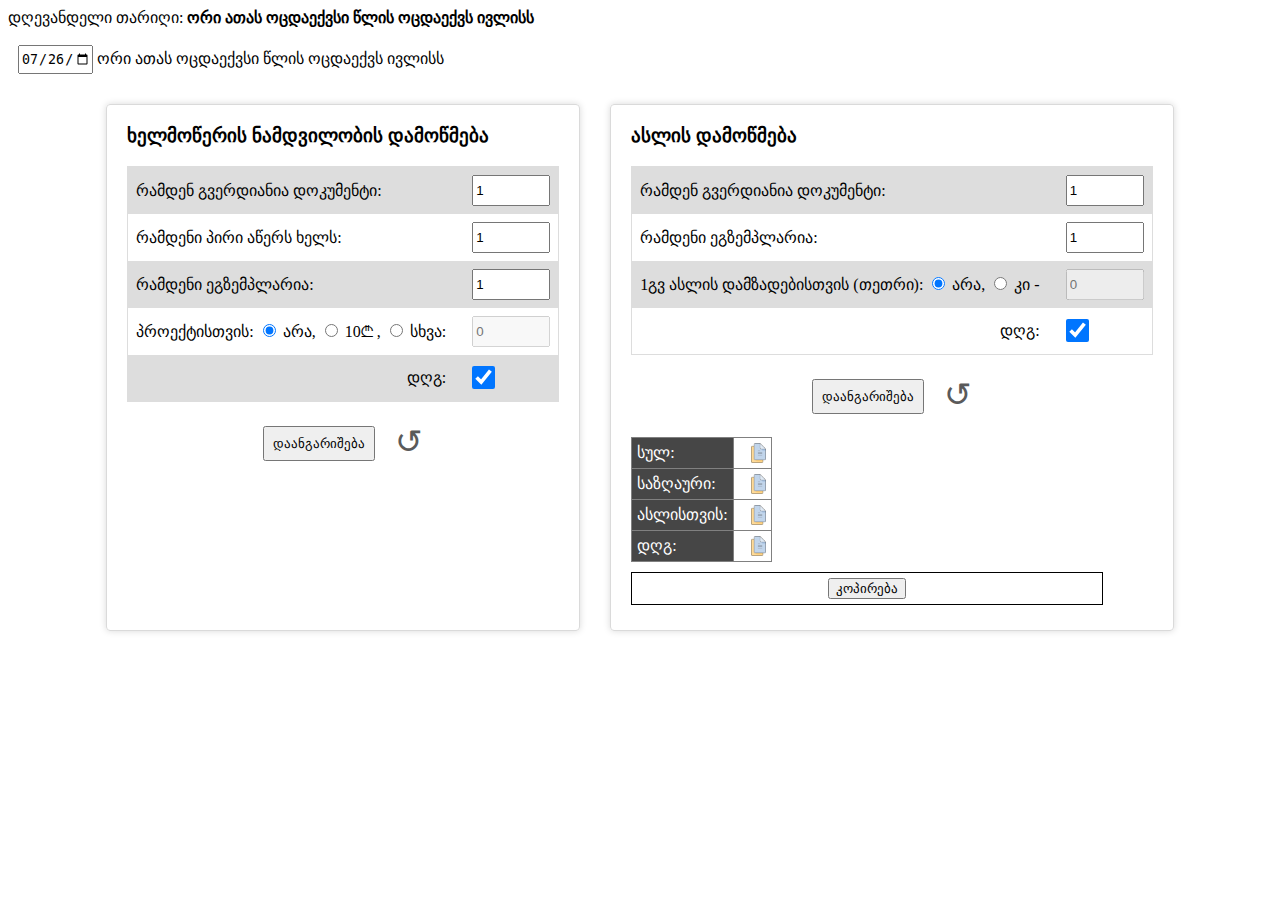
==== index.html @ 3fb6e7e7 "namechange" ====
<!DOCTYPE html>
<html lang="ka">
<head>
  <meta charset="UTF-8">
  <title>საზღაურები</title>
  <link rel="stylesheet" href="style.css">
</head>


<body>

   <div>დღევანდელი თარიღი: <b><span id="date1"></span></b></div><br>
   <input type="date" class="date-input">
   <span id="date2"></span></b></div>

   <div id="main-content"> 
      

      <!-- ხელმოწერის ნამდვილობის დამოწმება -->

      <div class="parts">
         
         <h3>ხელმოწერის ნამდვილობის დამოწმება</h3>
         <form id="signatureForm">
            <table class="input-table">
               <tr> 
                  <td><label for="pageNum">რამდენ გვერდიანია დოკუმენტი: </label><br></td>
                  <td><input type="number" min="1" id="pageNum" name="pageNum" placeholder="1" value="1"><br>
                  </td>
               </tr>
               <tr>
                  <td><label for="ppl">რამდენი პირი აწერს ხელს: </label><br>
                  </td>
                  <td><input type="number" min="1" id="ppl" name="ppl" placeholder="1" value="1"><br>
                  </td>
               </tr>
               <tr>
                  <td><label for="copies">რამდენი ეგზემპლარია: </label><br>
                  </td>
                  <td><input type="number" min="1" id="copies" name="copies" placeholder="1" value="1"><br>
                  </td>
               </tr>
               <tr>
                  <td><label for="projectAmount">პროექტისთვის: </label>
                     <input type="radio" id="project0" class="radio-input" name="project" checked>
                     <label for="project0">არა,</label>
                     <input type="radio" id="project10" class="radio-input" name="project">
                     <label for="project10">10₾ ,</label>
                     <input type="radio" id="projectOther" class="radio-input" name="project">
                     <label for="projectOther">სხვა:</label>
                  </td>
                  <td><input type="number" min="0" id="projectAmount" name="projectAmount" placeholder="0" disabled="disabled">
                  </td>
               </tr>
               <tr>
                  <td class="vat-label"><label for="vatSelector">დღგ:</label>
                  </td>
                  <td><input type="checkbox" class="checkbox" id="vatSelector" name="vatSelector" checked>
                  </td>
               </tr>
            </table>
         </form>
         
         <div class="bttns">
            <div><button class="submit-bttn" id="submit">დაანგარიშება</button></div>   
            <div class="reset-bttn" id="reset">&#8634;</div>
         </div><br>

         <!-- შედეგები -->
         <table class="result-table">
            <tr id="signFullPrice"></tr>
            <tr id="signaturesPrice"></tr>
            <tr id="forProject"></tr>
            <tr id="signVAT"></tr>
         </table>

         <div id="fullText"></div>


      </div>




      <!-- ასლის დამოწმება -->

      <div class="parts">
         <h3>ასლის დამოწმება</h3>
         <form id="copiesForm">
            <table class="input-table">
               <tr> 
                  <td><label for="pageNum">რამდენ გვერდიანია დოკუმენტი: </label><br></td>
                  <td><input type="number" min="1" id="pageNumCopy" name="pageNum" value="1"><br>
                  </td>
               </tr>
               <tr>
                  <td><label for="copies">რამდენი ეგზემპლარია: </label><br>
                  </td>
                  <td><input type="number" min="1" id="copiesCopy" name="copies" value="1"><br>
                  </td>
               </tr>
               <tr>
                  <td><label for="copyPrice">1გვ ასლის დამზადებისთვის (თეთრი): </label>
                     <input type="radio" id="copy0" class="radio-input" name="copyPrice" checked>
                     <label for="copy0">არა,</label>
                     <input type="radio" id="copyYes" class="radio-input" name="copyPrice">
                     <label for="copyYes">კი -</label>
                  </td>
                  <td><input type="number" min="0" id="forCopying" name="copyPrice" placeholder="0" disabled="disabled">
                  </td>
               </tr>
               <tr>
                  <td class="vat-label"><label for="vatSelectorC">დღგ:</label>
                  </td>
                  <td><input type="checkbox" class="checkbox" id="copyVatSelector" name="vatSelectorC" checked>
                  </td>
               </tr>
            </table>
         </form>
         
         <div class="bttns">
            <div><button class="submit-bttn" id="submit-copies">დაანგარიშება</button></div>   
            <div class="reset-bttn" id="reset-copies">&#8634;</div>
         </div><br>

         <table class="result-table">
            <tr>
               <td>სულ:</td>
               <td>
                  <div class="text-and-copy">
                     <span id="copyFullPrice"></span><img id="copy-full-copies" class="copy-icon" src="copy1.png" title="Copy">
                  </div>
            </td>
            </tr>
            <tr>
               <td>საზღაური:</td>
               <td>
                  <div class="text-and-copy">
                     <span id="copiesPrice"></span><img id="copy-notary-copies" class="copy-icon" src="copy1.png" title="Copy">
                  </div>
               </td>

            </tr>
            <tr>
               <td>ასლისთვის:</td>
               <td >
                  <div class="text-and-copy">
                     <span id="forCopyingResult"></span><img id="copy-for-copying" class="copy-icon" src="copy1.png" title="Copy">
                  </div>
               </td>
            </tr>
            <tr>
               <td>დღგ:</td>
               <td>
                  <div class="text-and-copy">
                     <span id="copiesVAT"></span><img id="copy-VAT-copies" class="copy-icon" src="copy1.png" title="Copy">
                  </div>
               </td>
            </tr>
         </table>

         <div class = "fullText">
            <span id="copiesFullText"></span>
            <div class="copy-full-bttn">
               <button id="copyFullTextCopies">კოპირება</button>
            </div>
         </div>
         

      </div>

      
      <!-- ხელშეკრულებების ღირებულება 

      <div class="parts">
         <h3>ხელშეკრულებები</h3>
         <form id="signatureForm">
            <table class="input-table">
               <tr> 
                  <td><label for="pageNum">გარიგების ღირებულება: </label><br></td>
                  <td><input type="number" min="1" id="pageNum" name="pageNum" placeholder="1"><br>
                  </td>
               </tr>
            </table>
         </form>
         
         <div class="bttns">
            <div><button id="submit">დაანგარიშება</button></div>   
            <div id="reset">&#8634;</div>
         </div><br>

         <table class="result-table">
            <tr>
               <td>სულ:</td>
               <td>
                  <div class="text-and-copy">
                     <span id="signFullPrice"></span><img onclick="copyFullPrice()" class="copy-icon" src="copy1.png" title="Copy">
                  </div>
            </td>
            </tr>
            <tr>
               <td>საზღაური:</td>
               <td>
                  <div class="text-and-copy">
                     <span id="signaturesPrice"></span><img onclick="copyNotaryPrice()" class="copy-icon" src="copy1.png" title="Copy">
                  </div>
               </td>

            </tr>
            <tr>
               <td>დღგ:</td>
               <td>
                  <div class="text-and-copy">
                     <span id="signVAT"></span><img onclick="copyVatPrice()" class="copy-icon" src="copy1.png" title="Copy">
                  </div>
               </td>
            </tr>
         </table>
      </div>

      
       სამკვიდრო მოწმობა 

      <div class="parts">
         <h3>სამკვიდრო მოწმობა</h3>
         <form id="signatureForm">
            <table class="input-table">
               <tr> 
                  <td><label for="pageNum">სამკვიდროს ღირებულება: </label><br></td>
                  <td><input type="number" min="1" id="pageNum" name="pageNum" placeholder="1"><br>
                  </td>
               </tr>
            </table>
         </form>
         
         <div class="bttns">
            <div><button id="submit">დაანგარიშება</button></div>   
            <div id="reset">&#8634;</div>
         </div><br>

         <table class="result-table">
            <tr>
               <td>სულ:</td>
               <td>
                  <div class="text-and-copy">
                     <span id="signFullPrice"></span><img onclick="copyFullPrice()" class="copy-icon" src="copy1.png" title="Copy">
                  </div>
            </td>
            </tr>
            <tr>
               <td>საზღაური:</td>
               <td>
                  <div class="text-and-copy">
                     <span id="signaturesPrice"></span><img onclick="copyNotaryPrice()" class="copy-icon" src="copy1.png" title="Copy">
                  </div>
               </td>

            </tr>
            <tr>
               <td>დღგ:</td>
               <td>
                  <div class="text-and-copy">
                     <span id="signVAT"></span><img onclick="copyVatPrice()" class="copy-icon" src="copy1.png" title="Copy">
                  </div>
               </td>
            </tr>
         </table>
      </div>

      -->


   </div>


  <script type="module" src="script.js"></script>
  <script type="module" src="utils/date.js"></script>
</body>

</html>
---- style.css ----
#main-content {
  margin: 15px;
  display: flex;
  flex-wrap: wrap;
  justify-content: center;
}

.parts {
  border: 1px solid rgb(218, 218, 218);
  padding: 20px;
  border-radius: 4px;
  box-shadow: 0 0 7px rgb(218, 218, 218);
  margin: 15px;
}

h3 {
  margin-top: 0;
}

.input-table {
  border-collapse: collapse;
  border: 1px solid #dddddd;
  margin-bottom: 20px;
}

.input-table td {
  padding: 8px;
}

.input-table tr:nth-child(odd) {
  background-color: #dddddd;
}

input:not(.checkbox, .radio-input) {
  height: 25px;
  width: 70px;
  margin-left: 10px;
}

.checkbox {
  height: 23px;
  width: 23px;
  margin-left: 10px;
}

.vat-label {
  text-align:end;
}

input:invalid {
  border: 2px solid red;
  border-radius: 3px;
}

.date-input {
  width: 110px;
}

.submit-bttn {
  cursor: pointer;
  padding: 8px;
}

.reset-bttn {
  cursor: pointer;
  margin-left: 20px;
  font-size: 33px;
  color: #5a5a5a;
  text-align: center;
  vertical-align: middle;
  padding-bottom: 5px;
  transition: color 0.15s;
}

.reset-bttn:hover {
  color: #262626;
}

.reset-bttn:active {
  color:rgb(136, 136, 136);
}

.bttns {
  display: flex;
  align-items: center;
  justify-content: center;
}

.result-table {
  border-collapse: collapse;
  max-width: 471px;

}

.result-table td:nth-child(1) {
  background-color: #464646;
  color: white;
  border-collapse: collapse;
} 

.result-table td {
  padding: 5px;
  border: 1px solid gray;
  border-collapse: collapse;
}

.results {
  display: flex;
}

.copy-icon {
  height: 20px;
  cursor: pointer;
  margin-left: 12px;
  opacity: 0.7;
}

.copy-icon:hover {
  opacity: 1;
}

.copy-icon:active {
  opacity: 0.4;
}

.text-and-copy {
  display: flex;
  justify-content: space-between;
}

.fullText {
  max-width: 460px;
  text-align: justify;
  border-style: solid;
  border-width: 1px;
  padding: 5px;
  margin-top: 10px;
  margin-bottom: 5px;
}

.copy-full-bttn {
  display: flex;
  justify-content: center;
}

#copyFullText {
  cursor: pointer;
}
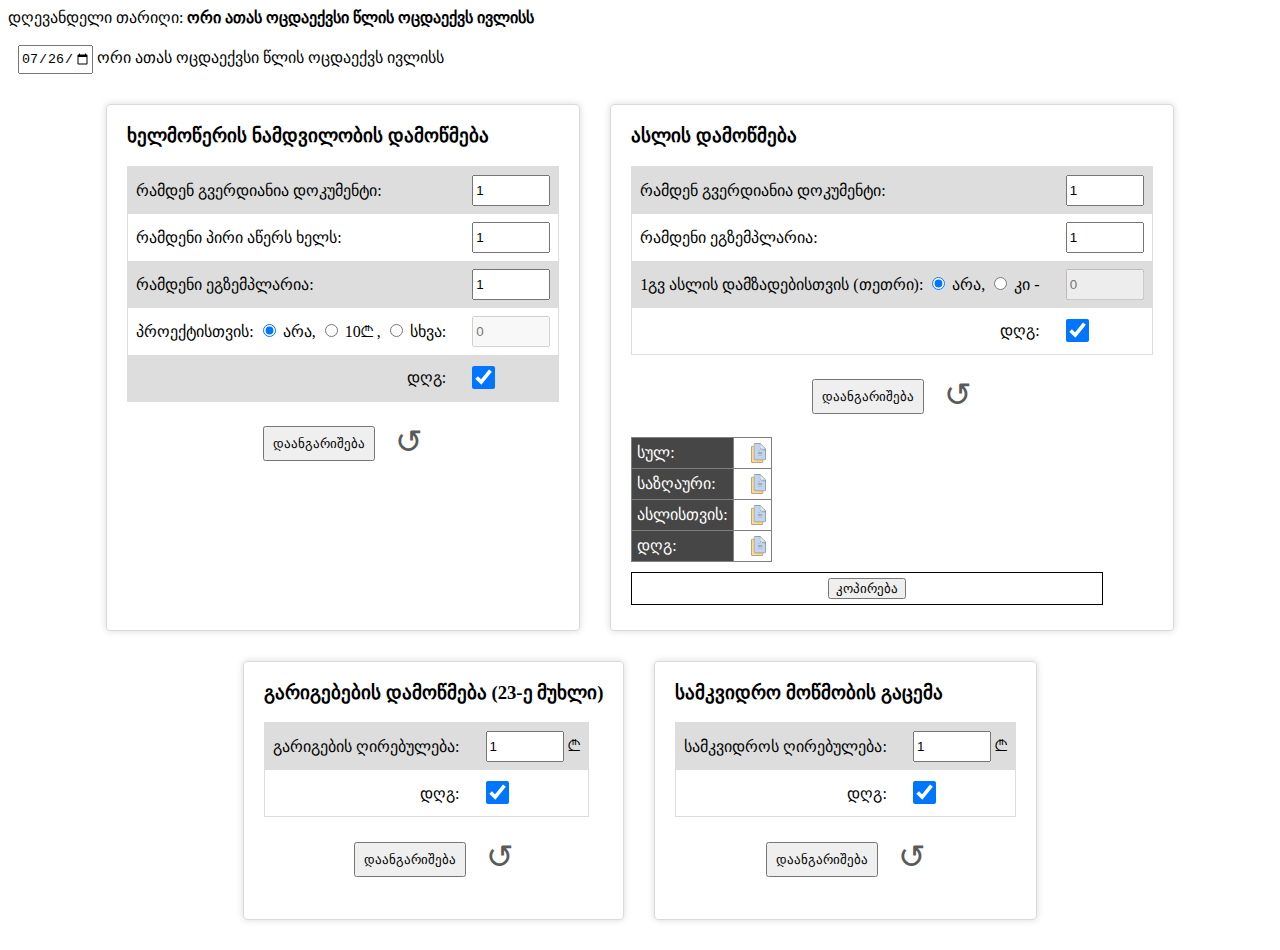
==== commit eb91db1a: "added agreements and inheritance" ====
--- a/index.html
+++ b/index.html
@@ -123,6 +123,8 @@
             <div class="reset-bttn" id="reset-copies">&#8634;</div>
          </div><br>
 
+         <!-- შედეგები - ასლის -->
+         
          <table class="result-table">
             <tr>
                <td>სულ:</td>
@@ -170,104 +172,84 @@
       </div>
 
       
-      <!-- ხელშეკრულებების ღირებულება 
-
-      <div class="parts">
-         <h3>ხელშეკრულებები</h3>
-         <form id="signatureForm">
-            <table class="input-table">
-               <tr> 
-                  <td><label for="pageNum">გარიგების ღირებულება: </label><br></td>
-                  <td><input type="number" min="1" id="pageNum" name="pageNum" placeholder="1"><br>
-                  </td>
-               </tr>
-            </table>
-         </form>
-         
-         <div class="bttns">
-            <div><button id="submit">დაანგარიშება</button></div>   
-            <div id="reset">&#8634;</div>
-         </div><br>
-
-         <table class="result-table">
-            <tr>
-               <td>სულ:</td>
-               <td>
-                  <div class="text-and-copy">
-                     <span id="signFullPrice"></span><img onclick="copyFullPrice()" class="copy-icon" src="copy1.png" title="Copy">
-                  </div>
-            </td>
-            </tr>
-            <tr>
-               <td>საზღაური:</td>
-               <td>
-                  <div class="text-and-copy">
-                     <span id="signaturesPrice"></span><img onclick="copyNotaryPrice()" class="copy-icon" src="copy1.png" title="Copy">
-                  </div>
-               </td>
-
-            </tr>
-            <tr>
-               <td>დღგ:</td>
-               <td>
-                  <div class="text-and-copy">
-                     <span id="signVAT"></span><img onclick="copyVatPrice()" class="copy-icon" src="copy1.png" title="Copy">
-                  </div>
-               </td>
-            </tr>
-         </table>
+      <!-- ხელშეკრულებების ღირებულება -->
+
+      <div class="parts">
+         
+         <h3>გარიგებების დამოწმება &#40;23-ე მუხლი&#41;</h3>
+         <form id="agreementsForm">
+            <table class="input-table">
+               <tr> 
+                  <td><label for="agreements-amount">გარიგების ღირებულება:</label><br></td>
+                  <td><input type="number" min="0" id="agreementsAmount" name="agreements-amount" placeholder="0" value="1"> ₾<br>
+                  </td>
+               </tr>
+               
+               <tr>
+                  <td class="vat-label"><label for="vatSelectorAgreements">დღგ:</label>
+                  </td>
+                  <td><input type="checkbox" class="checkbox" id="vatSelectorAgreements" name="vatSelectorAgreements" checked>
+                  </td>
+               </tr>
+            </table>
+         </form>
+         
+         <div class="bttns">
+            <div><button class="submit-bttn" id="submit-agreements">დაანგარიშება</button></div>   
+            <div class="reset-bttn" id="reset-agreements">&#8634;</div>
+         </div><br>
+
+         <!-- შედეგები - გარიგებების -->
+         <table class="result-table">
+            <tr id="agreementsFullPrice"></tr>
+            <tr id="agreementsPrice"></tr>
+            <tr id="agreementsVAT"></tr>
+         </table>
+
+         <div id="fullTextAgreements"></div>
+
+
       </div>
 
       
-       სამკვიდრო მოწმობა 
-
-      <div class="parts">
-         <h3>სამკვიდრო მოწმობა</h3>
-         <form id="signatureForm">
-            <table class="input-table">
-               <tr> 
-                  <td><label for="pageNum">სამკვიდროს ღირებულება: </label><br></td>
-                  <td><input type="number" min="1" id="pageNum" name="pageNum" placeholder="1"><br>
-                  </td>
-               </tr>
-            </table>
-         </form>
-         
-         <div class="bttns">
-            <div><button id="submit">დაანგარიშება</button></div>   
-            <div id="reset">&#8634;</div>
-         </div><br>
-
-         <table class="result-table">
-            <tr>
-               <td>სულ:</td>
-               <td>
-                  <div class="text-and-copy">
-                     <span id="signFullPrice"></span><img onclick="copyFullPrice()" class="copy-icon" src="copy1.png" title="Copy">
-                  </div>
-            </td>
-            </tr>
-            <tr>
-               <td>საზღაური:</td>
-               <td>
-                  <div class="text-and-copy">
-                     <span id="signaturesPrice"></span><img onclick="copyNotaryPrice()" class="copy-icon" src="copy1.png" title="Copy">
-                  </div>
-               </td>
-
-            </tr>
-            <tr>
-               <td>დღგ:</td>
-               <td>
-                  <div class="text-and-copy">
-                     <span id="signVAT"></span><img onclick="copyVatPrice()" class="copy-icon" src="copy1.png" title="Copy">
-                  </div>
-               </td>
-            </tr>
-         </table>
-      </div>
-
-      -->
+      <!-- სამკვიდროს ღირებულება -->
+
+      <div class="parts">
+         
+         <h3>სამკვიდრო მოწმობის გაცემა</h3>
+         <form id="inheritanceForm">
+            <table class="input-table">
+               <tr> 
+                  <td><label for="inheritance-amount">სამკვიდროს ღირებულება:</label><br></td>
+                  <td><input type="number" min="0" id="inheritanceAmount" name="inheritance-amount" placeholder="0" value="1"> ₾<br>
+                  </td>
+               </tr>
+               
+               <tr>
+                  <td class="vat-label"><label for="vatSelectorInheritance">დღგ:</label>
+                  </td>
+                  <td><input type="checkbox" class="checkbox" id="vatSelectorInheritance" name="vatSelectorInheritance" checked>
+                  </td>
+               </tr>
+            </table>
+         </form>
+         
+         <div class="bttns">
+            <div><button class="submit-bttn" id="submit-inheritance">დაანგარიშება</button></div>   
+            <div class="reset-bttn" id="reset-inheritance">&#8634;</div>
+         </div><br>
+
+         <!-- შედეგები - სამკვიდროს -->
+         <table class="result-table">
+            <tr id="inheritanceFullPrice"></tr>
+            <tr id="inheritancePrice"></tr>
+            <tr id="inheritanceVAT"></tr>
+         </table>
+
+         <div id="fullTextInheritance"></div>
+
+
+      </div>
 
 
    </div>
--- a/style.css
+++ b/style.css
@@ -136,6 +136,7 @@
   padding: 5px;
   margin-top: 10px;
   margin-bottom: 5px;
+  font-size:medium;
 }
 
 .copy-full-bttn {
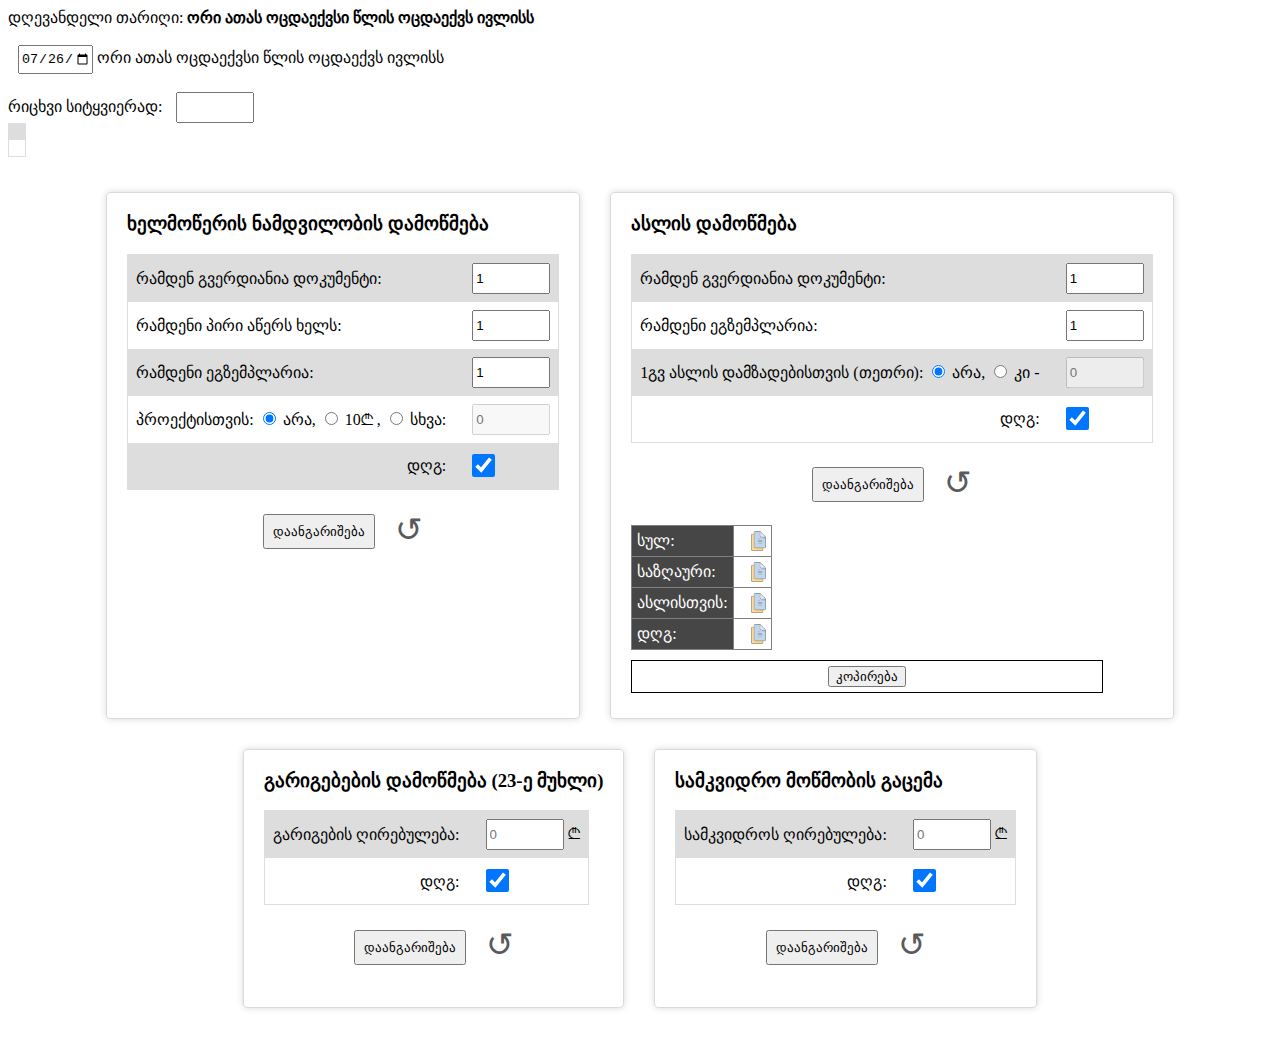
==== commit 7af6dadc: "added num-to-words to html and added more numbers to js" ====
--- a/index.html
+++ b/index.html
@@ -13,6 +13,25 @@
    <input type="date" class="date-input">
    <span id="date2"></span></b></div>
 
+   
+   <br><br><div>
+      რიცხვი სიტყვიერად: 
+      <input id="num-to-words" type="number" min="0">
+   </div>
+
+
+   <table class="input-table">
+      
+      <tr>
+         <td><span id="num-to-words-result"></span>
+         </td>
+      </tr>
+      <tr>
+         <td><span id="num-to-words-result2"></span>
+         </td>
+      </tr>
+   </table>
+
    <div id="main-content"> 
       
 
@@ -181,7 +200,7 @@
             <table class="input-table">
                <tr> 
                   <td><label for="agreements-amount">გარიგების ღირებულება:</label><br></td>
-                  <td><input type="number" min="0" id="agreementsAmount" name="agreements-amount" placeholder="0" value="1"> ₾<br>
+                  <td><input type="number" min="0" id="agreementsAmount" name="agreements-amount" placeholder="0"> ₾<br>
                   </td>
                </tr>
                
@@ -221,7 +240,7 @@
             <table class="input-table">
                <tr> 
                   <td><label for="inheritance-amount">სამკვიდროს ღირებულება:</label><br></td>
-                  <td><input type="number" min="0" id="inheritanceAmount" name="inheritance-amount" placeholder="0" value="1"> ₾<br>
+                  <td><input type="number" min="0" id="inheritanceAmount" name="inheritance-amount" placeholder="0"> ₾<br>
                   </td>
                </tr>
                
